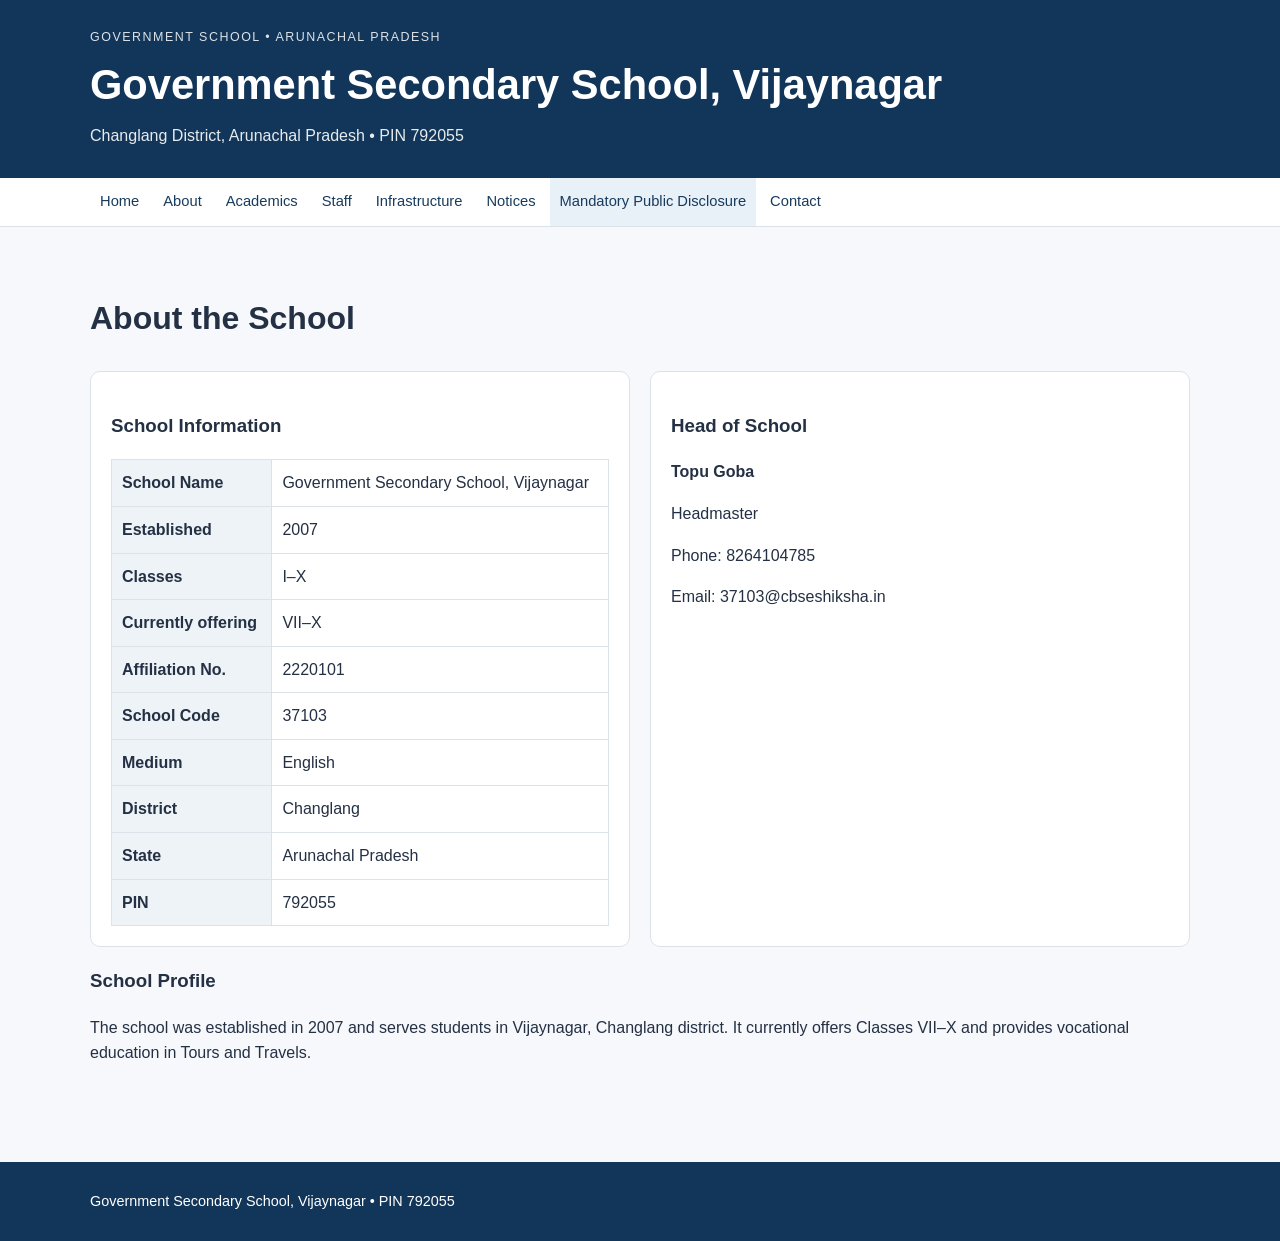
==== about.html @ 1e6794b1 "Add files via upload" ====
<!DOCTYPE html>
<html lang="en"><head><meta charset="UTF-8"><meta name="viewport" content="width=device-width,initial-scale=1.0">
<title>About | Government Secondary School, Vijaynagar</title><link rel="stylesheet" href="style.css"></head>
<body><header><div class="container"><div class="eyebrow">Government School • Arunachal Pradesh</div><h1>Government Secondary School, Vijaynagar</h1><p>Changlang District, Arunachal Pradesh • PIN 792055</p></div></header>
<nav><div class="container nav-inner"><a href="index.html">Home</a><a href="about.html">About</a><a href="academics.html">Academics</a><a href="staff.html">Staff</a><a href="infrastructure.html">Infrastructure</a><a href="notices.html">Notices</a><a class="highlight" href="mandatory-public-disclosure.html">Mandatory Public Disclosure</a><a href="contact.html">Contact</a></div></nav>
<main class="container page"><h2>About the School</h2>
<div class="grid-2"><div class="panel"><h3>School Information</h3><table>
<tr><th>School Name</th><td>Government Secondary School, Vijaynagar</td></tr>
<tr><th>Established</th><td>2007</td></tr><tr><th>Classes</th><td>I–X</td></tr><tr><th>Currently offering</th><td>VII–X</td></tr>
<tr><th>Affiliation No.</th><td>2220101</td></tr><tr><th>School Code</th><td>37103</td></tr>
<tr><th>Medium</th><td>English</td></tr><tr><th>District</th><td>Changlang</td></tr><tr><th>State</th><td>Arunachal Pradesh</td></tr><tr><th>PIN</th><td>792055</td></tr>
</table></div>
<div class="panel"><h3>Head of School</h3><p><strong>Topu Goba</strong></p><p>Headmaster</p><p>Phone: 8264104785</p><p>Email: 37103@cbseshiksha.in</p></div></div>
<h3>School Profile</h3><p>The school was established in 2007 and serves students in Vijaynagar, Changlang district. It currently offers Classes VII–X and provides vocational education in Tours and Travels.</p>
</main><footer><div class="container">Government Secondary School, Vijaynagar • PIN 792055</div></footer><script src="script.js"></script></body></html>
---- style.css ----
*{box-sizing:border-box}body{margin:0;font-family:Arial,Helvetica,sans-serif;color:#243044;background:#f6f8fb;line-height:1.6}header{background:#12365a;color:#fff;padding:28px 0}.container{width:min(1100px,92%);margin:auto}.eyebrow{text-transform:uppercase;letter-spacing:1.5px;font-size:.78rem;opacity:.85}h1{margin:4px 0;font-size:clamp(1.7rem,4vw,2.6rem)}header p{margin:2px 0;opacity:.9}nav{background:#fff;border-bottom:1px solid #dbe2ea;position:sticky;top:0;z-index:10}.nav-inner{display:flex;flex-wrap:wrap;gap:4px}.nav-inner a{color:#183b5d;text-decoration:none;padding:12px 10px;font-size:.92rem}.nav-inner a:hover,.nav-inner .highlight{background:#e8f0f8}.hero{background:#eaf2f8;padding:65px 0}.hero h2{font-size:clamp(2rem,5vw,3.4rem);line-height:1.1;max-width:800px;margin:18px 0}.hero p{font-size:1.08rem;max-width:720px}.badge,.status{display:inline-block;background:#d7e7f5;color:#12365a;padding:6px 10px;border-radius:999px;font-size:.82rem}.actions{display:flex;gap:10px;flex-wrap:wrap;margin-top:25px}.btn{display:inline-block;background:#12365a;color:#fff;text-decoration:none;padding:10px 16px;border-radius:6px}.btn.secondary{background:#fff;color:#12365a;border:1px solid #9db2c6}.cards{display:grid;grid-template-columns:repeat(auto-fit,minmax(190px,1fr));gap:16px;margin:28px auto}.cards article,.panel{background:#fff;border:1px solid #dbe2ea;border-radius:10px;padding:20px}.cards h3{margin-top:0}.big{font-size:1.8rem;font-weight:700;margin:5px 0}.page{padding:40px 0}.page h2{font-size:2rem}.grid-2{display:grid;grid-template-columns:1fr 1fr;gap:20px}.notice-box{background:#fff;border:1px solid #dbe2ea;border-left:5px solid #12365a;border-radius:8px;padding:20px;margin:24px auto}.warning{border-left-color:#9a6b00;background:#fffaf0}.table-wrap{overflow-x:auto;margin:18px 0}table{width:100%;border-collapse:collapse;background:#fff}th,td{border:1px solid #dbe2ea;padding:10px;text-align:left;vertical-align:top}th{background:#eef3f7}.document-list{display:grid;gap:10px}.document-list>div{background:#fff;border:1px solid #dbe2ea;border-radius:8px;padding:14px;display:flex;justify-content:space-between;gap:15px;align-items:center}.small-note{font-size:.9rem;color:#667085}footer{margin-top:40px;background:#12365a;color:#fff;padding:28px 0;font-size:.9rem}.menu-toggle{display:none}@media(max-width:700px){.nav-inner a{padding:9px 7px;font-size:.84rem}.grid-2{grid-template-columns:1fr}.document-list>div{display:block}.document-list .status{margin-top:7px}.hero{padding:45px 0}.cards{grid-template-columns:1fr 1fr}}@media(max-width:420px){.cards{grid-template-columns:1fr}}
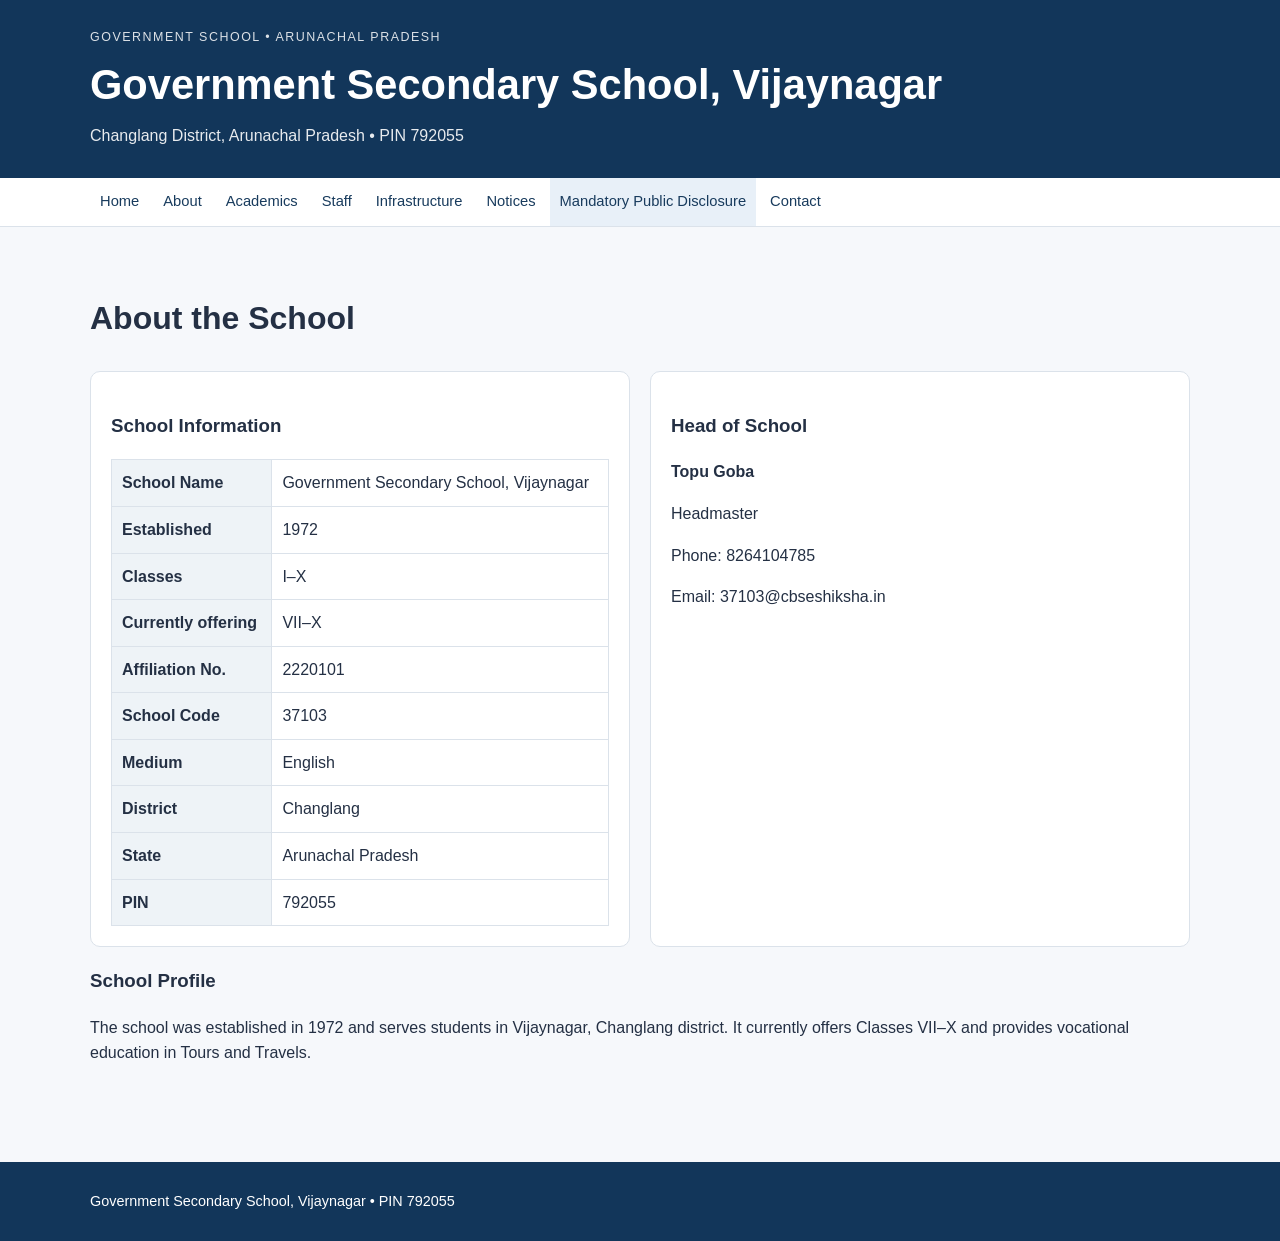
==== commit 75709265: "Update school establishment year to 1972" ====
--- a/about.html
+++ b/about.html
@@ -6,10 +6,10 @@
 <main class="container page"><h2>About the School</h2>
 <div class="grid-2"><div class="panel"><h3>School Information</h3><table>
 <tr><th>School Name</th><td>Government Secondary School, Vijaynagar</td></tr>
-<tr><th>Established</th><td>2007</td></tr><tr><th>Classes</th><td>I–X</td></tr><tr><th>Currently offering</th><td>VII–X</td></tr>
+<tr><th>Established</th><td>1972</td></tr><tr><th>Classes</th><td>I–X</td></tr><tr><th>Currently offering</th><td>VII–X</td></tr>
 <tr><th>Affiliation No.</th><td>2220101</td></tr><tr><th>School Code</th><td>37103</td></tr>
 <tr><th>Medium</th><td>English</td></tr><tr><th>District</th><td>Changlang</td></tr><tr><th>State</th><td>Arunachal Pradesh</td></tr><tr><th>PIN</th><td>792055</td></tr>
 </table></div>
 <div class="panel"><h3>Head of School</h3><p><strong>Topu Goba</strong></p><p>Headmaster</p><p>Phone: 8264104785</p><p>Email: 37103@cbseshiksha.in</p></div></div>
-<h3>School Profile</h3><p>The school was established in 2007 and serves students in Vijaynagar, Changlang district. It currently offers Classes VII–X and provides vocational education in Tours and Travels.</p>
-</main><footer><div class="container">Government Secondary School, Vijaynagar • PIN 792055</div></footer><script src="script.js"></script></body></html>+<h3>School Profile</h3><p>The school was established in 1972 and serves students in Vijaynagar, Changlang district. It currently offers Classes VII–X and provides vocational education in Tours and Travels.</p>
+</main><footer><div class="container">Government Secondary School, Vijaynagar • PIN 792055</div></footer><script src="script.js"></script></body></html>
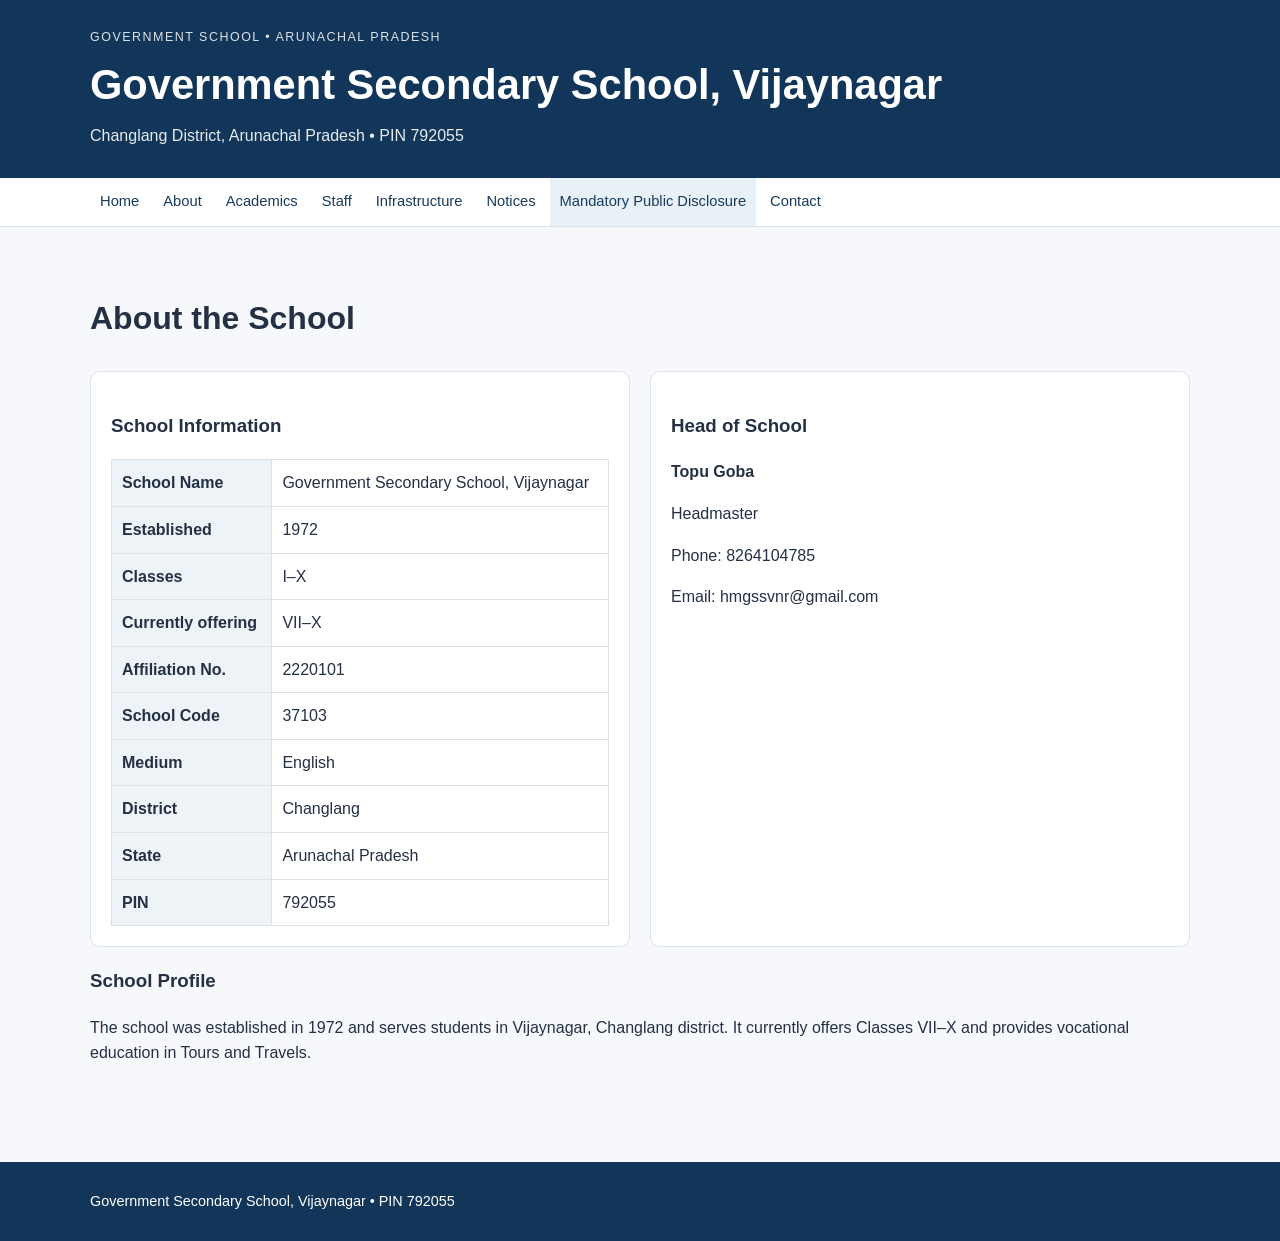
==== commit c5513613: "Change Head of School email address Updated the email address for the Head of School." ====
--- a/about.html
+++ b/about.html
@@ -10,6 +10,6 @@
 <tr><th>Affiliation No.</th><td>2220101</td></tr><tr><th>School Code</th><td>37103</td></tr>
 <tr><th>Medium</th><td>English</td></tr><tr><th>District</th><td>Changlang</td></tr><tr><th>State</th><td>Arunachal Pradesh</td></tr><tr><th>PIN</th><td>792055</td></tr>
 </table></div>
-<div class="panel"><h3>Head of School</h3><p><strong>Topu Goba</strong></p><p>Headmaster</p><p>Phone: 8264104785</p><p>Email: 37103@cbseshiksha.in</p></div></div>
+<div class="panel"><h3>Head of School</h3><p><strong>Topu Goba</strong></p><p>Headmaster</p><p>Phone: 8264104785</p><p>Email: hmgssvnr@gmail.com</p></div></div>
 <h3>School Profile</h3><p>The school was established in 1972 and serves students in Vijaynagar, Changlang district. It currently offers Classes VII–X and provides vocational education in Tours and Travels.</p>
 </main><footer><div class="container">Government Secondary School, Vijaynagar • PIN 792055</div></footer><script src="script.js"></script></body></html>
